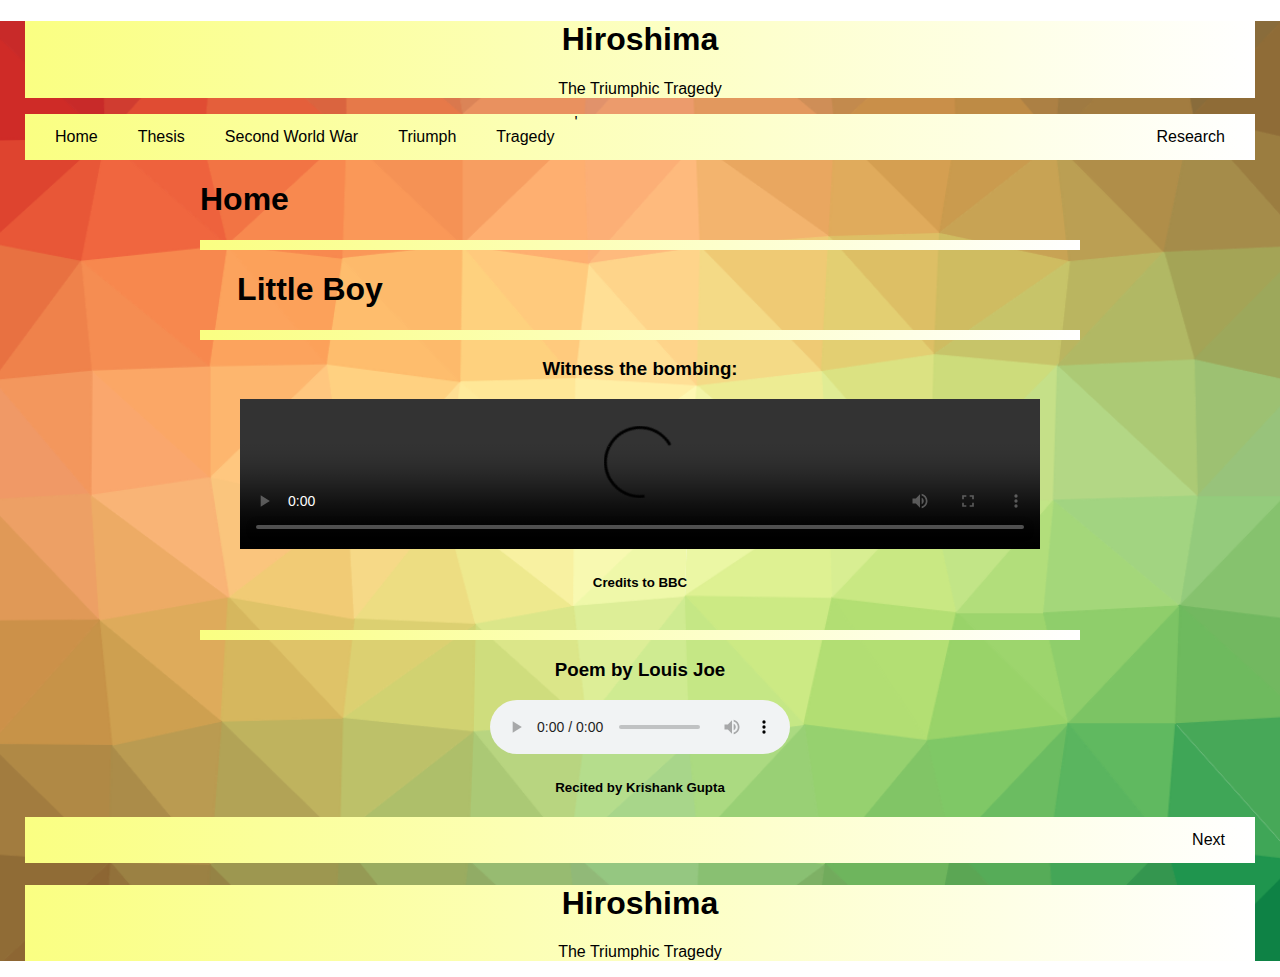
==== index.html @ bd180dbb "Add files via upload" ====
<!DOCTYPE html>

<html lang="en">
    
    <head>
            <title>National History Day</title>
            <link rel="shortcut icon" href="logo.png" />
            <meta charset="UTF-8">
            <meta name="viewport" content="width=device-width, initial-scale=1">
            <link rel="stylesheet" href="style.css">
    </head>
    
    <body>
        <div class=bg>
            <div class="header">
                <h1>Hiroshima</h1>
                <p>The Triumphic Tragedy</p>
            </div>
            <div class="navbar" id="navbar">
                <a href="index.html">Home</a>
                <a href="Thesis.html">Thesis</a>
                <a href="Second%20World%20War.html">Second World War</a>
                <a href="Triumph.html">Triumph</a>
                <a href="Tragedy.html">Tragedy</a>
                <a href="Research.html" class="right1">Research</a>'
            </div>
            
<! HEADER^>            
            
        
            <div class="maincontent12">
                
                                     <h1 style="text-align-last: left">Home</h1>

            
                        <hr style="height:10px; border:10px; color:#000000; background-color:#000000;" div class="lines">

                
                <h2 style="text-align:center"></h2>
<div class="row">
  <div class="column" class="body2">
    <h1 style="text-align-last: center" onclick="openModal();currentSlide(1)" class="hover-shadow cursor">Little Boy</h1>
  </div>
</div>

<div id="myModal" class="modal">
  <span class="close cursor" onclick="closeModal()">&times;</span>
  <div class="modal-content">

      <h1>Add title 1</h1>
      <h2>Add title 2</h2>
      <h3>Add title 3</h3>
      <h4>Add title 4</h4>
      <h5>Add title 5</h5>
      <h6>Add title 6</h6>
      <h7>Add title 7</h7>
      <p>Add body 1</p>

  </div>
</div>
                
                <script>
function openModal() {
  document.getElementById('myModal').style.display = "block";
}

function closeModal() {
  document.getElementById('myModal').style.display = "none";
}

var slideIndex = 1;
showSlides(slideIndex);

function plusSlides(n) {
  showSlides(slideIndex += n);
}

function currentSlide(n) {
  showSlides(slideIndex = n);
}

function showSlides(n) {
  var i;
  var slides = document.getElementsByClassName("mySlides");
  var dots = document.getElementsByClassName("demo");
  var captionText = document.getElementById("caption");
  if (n > slides.length) {slideIndex = 1}
  if (n < 1) {slideIndex = slides.length}
  for (i = 0; i < slides.length; i++) {
      slides[i].style.display = "none";
  }
  for (i = 0; i < dots.length; i++) {
      dots[i].className = dots[i].className.replace(" active", "");
  }
  slides[slideIndex-1].style.display = "block";
  dots[slideIndex-1].className += " active";
  captionText.innerHTML = dots[slideIndex-1].alt;
}
                </script>
            
                
        <hr style="height:10px; border:10px; color:#000000; background-color:#000000;" div class="lines">
            
       <div class="video">
        <h3>Witness the bombing:</h3> 
        <video width="800" controls>
        
             <source src="Hiroshima%20Dropping%20The%20Bomb%20-%20Hiroshima%20-%20BBC.mp4">
             Your browser does not support this video.
                
        </video>
            <h5>Credits to BBC</h5>

           </div>
<br>
        <hr style="height:10px; border:10px; color:#000000; background-color:#000000;" div class="lines">
        <div class="body2">
                <h3>Poem by Louis Joe</h3>
            <div class="audioall">
                <audio controls class="audio">
                    <source src="audio.mp3" type="audio/mpeg">
                    Your browser does not support the audio element
                </audio>
                <div class="poemcaption">
                <h5> Recited by Krishank Gupta</h5>
                </div>
                </div>
            </div>    
                
            </div>
            <div class="navbar" id="navbar">
                <a href="Thesis.html" class="right1">Next</a>
            </div>
            <div class="footer" style="margin: auto;">
                <h1>Hiroshima</h1>
                <p>The Triumphic Tragedy</p>

            </div>
            
               </div>
        
    </body>
    
</html>
---- style.css ----
.bg {
  background-image: url("trianglify.png");
  height: 100%; 
  background-position: center;
  background-repeat: no-repeat;
  background-size: cover;
}

.html {
    padding-left: 10px;
    height: 100%;
}


.body {
background-image: linear-gradient(-225deg, #231557 0%, #44107A 29%, #FF1361 67%, #FFF800 100%);
    text-align-last: center;
    font-style: italic;
    font-family: sans-serif;

}

.body {
  max-width: 1600px;
  margin: auto;
  padding: 10px;
}


.header {
    background: linear-gradient(to left, #ffffff 0%, #faff82 100%);
    text-align: center;
    color: #000000;
    max-width: 1230px;
    margin: auto;
    padding-left: 10px;
    padding-right: 10px;

}

.lines {
    background: linear-gradient(to left, #ffffff 0%, #faff82 100%);
    text-align: center;
    color: #000000;
    max-width: 1230px;
    margin: auto;
    padding-left: 10px;
    padding-right: 10px;

}


.navbar {
  overflow: hidden;
  background:  linear-gradient(to left, #ffffff 0%, #faff82 100%);
color: #000000;
    max-width: 1230px;
    margin: auto;
    padding-left: 10px;
    padding-right: 10px;
}

.navbar a {
  float: left;
  display: block;
  color: #000000;
  text-align: center;
  padding: 14px 20px;
  text-decoration: none;
}

.navbar a.right1 {
  float: right;
}

.navbar a:hover {
  background-color: #faff82;
  color: #ffffff;
}



.maincontent12 {
    margin-left: 200px;
    margin-right: 200PX;
    text-decoration-color: #f8e5e5;
}

* {box-sizing: border-box}
body {font-family:  sans-serif; margin:0}
.mySlides {display: none}
img {vertical-align: middle;}



.prev, .next {
  cursor: pointer;
  position: absolute;
  top: 50%;
  width: auto;
  padding: 16px;
  margin-top: -22px;
  color: #000000;
  font-weight: bold;
  font-size: 18px;
  transition: 0.6s ease;
  border-radius: 0 3px 3px 0;
  user-select: none;
}

.next {
  right: 0;
  border-radius: 3px 0 0 3px;
}

.prev:hover, .next:hover {
  background-color: rgba(184, 159, 93);
}

.text {
  color: #000000;
  font-size: 15px;
  padding: 10px 14px;
  position: absolute;
  bottom: 8px;
  width: 100%;
  text-align: center;
}

.dot {
  cursor: pointer;
  height: 15px;
  width: 15px;
  margin: 0 2px;
  background-color: #bbb;
  border-radius: 50%;
  display: inline-block;
  transition: background-color 0.6s ease;
}

.active, .dot:hover {
  background-color: #717171;
}

.fade {
  -webkit-animation-name: fade;
  -webkit-animation-duration: 1.5s;
  animation-name: fade;
  animation-duration: 1.5s;
}

@-webkit-keyframes fade {
  from {opacity: .4} 
  to {opacity: 1}
}

@keyframes fade {
  from {opacity: .4} 
  to {opacity: 1}
}

@media only screen and (max-width: 300px) {
  .prev, .next,.text {font-size: 11px}
}

/* STARTS HERE */

.processjournal {
  overflow: hidden;
  background:  linear-gradient(to left, #ffffff 0%, #faff82 100%);
color: #000000;
    max-width: 1230px;
    margin: auto;
    padding-left: 10px;
    padding-right: 0px;
}

.processjournal a {
  float: center;
  display: block;
  color: #000000;
  text-align: center;
  padding: 14px 20px;
  text-decoration: none;
}

.processjournal a.right1 {
  float: right;
}

.processjournal a:hover {
  background-color: #faff82;
  color: #ffffff;
}

.audio {
   float: center;
    padding: 0px 0px;
    color: #000000;
    
}

.audioall {
    text-align-last: center;
}

.poemcaption {
    text-align-last: center;
    padding: none;
    
}

.p1 {
    float: left; 
    margin-left: 00px;
}


.process12 {
    text-align-last: center;
    margin-left: 200px;
    margin-right: 200px;
}

.hr {
    border: 10px;
    color: #f8e5e5;
}

.video {
    text-align-last: center;
}

.footer {
    background: linear-gradient(to left, #ffffff 0%, #faff82 100%);
    text-align: center;
    color: #000000;
    max-width: 1230px;
    margin: auto;
    padding-left: 10px;
    padding-right: 10px;

}

* {
  box-sizing: border-box;
}

.row > .column {
  padding: 0 2px;
}

.row:after {
  content: "";
  display: table;
  clear: both;
}

.column {
  text-align-last: center;
  width: 25%;
}

/* The Modal (background) */
.modal {
  display: none;
  position: fixed;
  z-index: 1;
  padding-top: 100px;
  left: 0;
  top: 0;
  width: 100%;
  height: 100%;
  overflow: auto;
  background-color: #f8e5e5;
}

/* Modal Content */
.modal-content {
  text-align-last: center;
  background-color: #f8e5e5;
  margin: 0;
  padding: 0;
  width: 100%;
  height: 50%;
  max-width: 10000px;
}

/* The Close Button */
.close {
  color: #000000;
  position: absolute;
  top: 10px;
  right: 25px;
  font-size: 35px;
  font-weight: bold;
}

.close:hover,
.close:focus {
  color: #ecd9d9;
  text-decoration: none;
  cursor: pointer;
}

.cursor {
  cursor: pointer;
}

/* Next & previous buttons */
.prev,
.next {
  cursor: pointer;
  position: absolute;
  top: 50%;
  width: auto;
  padding: 16px;
  margin-top: -50px;
  color:  #000000;
  font-weight: bold;
  font-size: 20px;
  transition: 0.6s ease;
  border-radius: 0 3px 3px 0;
  user-select: none;
  -webkit-user-select: none;
}

/* Position the "next button" to the right */
.next {
  right: 0;
  border-radius: 3px 0 0 3px;
}

/* On hover, add a black background color with a little bit see-through */
.prev:hover,
.next:hover {
  background-color: rgba(0, 0, 0, 0.8);
}

/* Number text (1/3 etc) */
.numbertext {
  color: #f2f2f2;
  font-size: 12px;
  padding: 8px 12px;
  position: absolute;
  top: 0;
}

img {
  margin-bottom: -4px;
}

.caption-container {
  text-align: center;
  background-color: black;
  padding: 2px 16px;
  color:  #000000;
}

.demo {
  opacity: 0.6;
}

.active,
.demo:hover {
  opacity: 1;
}

img.hover-shadow {
  transition: 0.3s;
}



.hover-shadow:hover {
  box-shadow: 0 12px 12px 0 rgba(0, 0, 0, 0.2), 0 6px 20px 0 rgba(0, 0, 0, 0.19);
}

/*THIS PART IS FOR THE TIMELINE IN PAGE, "SECOND WORLD WAR"*/
 {
  box-sizing: border-box;
}

/* The actual timeline (the vertical ruler) */
.timeline {
  position: relative;
  max-width: 1200px;
  margin: 0 auto;
}

/* The actual timeline (the vertical ruler) */
.timeline::after {
  content: '';
  position: absolute;
  width: 6px;
  background-color: #000000;
  top: 0;
  bottom: 0;
  left: 50%;
  margin-left: -3px;
}

/* Container around content */
.container {
  padding: 10px 40px;
  position: relative;
  background-color: inherit;
  width: 50%;
}

/* The circles on the timeline */
.container::after {
  content: '';
  position: absolute;
  width: 25px;
  height: 25px;
  right: -17px;
  background-color: #000000;
  border: 4px solid #f8e5e5;
  top: 15px;
  border-radius: 50%;
  z-index: 1;
}

/* Place the container to the left */
.left {
  left: 0;
}

/* Place the container to the right */
.right {
  left: 50%;
}

/* Add arrows to the left container (pointing right) */
.left::before {
  content: " ";
  height: 0;
  position: absolute;
  top: 22px;
  width: 0;
  z-index: 1;
  right: 30px;
  border: medium solid #f8e5e5;
  border-width: 10px 0 10px 10px;
  border-color: transparent transparent transparent #000000 ;
}

/* Add arrows to the right container (pointing left) */
.right::before {
  content: " ";
  height: 0;
  position: absolute;
  top: 22px;
  width: 0;
  z-index: 1;
  left: 30px;
  border: medium solid #f8e5e5;
  border-width: 10px 10px 10px 0;
  border-color: transparent #000000 transparent transparent;
}

/* Fix the circle for containers on the right side */
.right::after {
  left: -16px;
}

/* The actual content */
.content {
  padding: 20px 30px;
  background-color: #000000 ;
  position: relative;
  border-radius: 6px;
}

/* Media queries - Responsive timeline on screens less than 600px wide */
@media screen and (max-width: 600px) {
  /* Place the timelime to the left */
  .timeline::after {
  left: 31px;
  }
  
  /* Full-width containers */
  .container {
  width: 100%;
  padding-left: 70px;
  padding-right: 25px;
  }
  
  /* Make sure that all arrows are pointing leftwards */
  .container::before {
  left: 60px;
  border: medium solid #000000 ;
  border-width: 10px 10px 10px 0;
  border-color: transparent #000000 transparent transparent;
  }

  /* Make sure all circles are at the same spot */
  .left::after, .right::after {
  left: 15px;
  }
  
  /* Make all right containers behave like the left ones */
  .right {
  left: 0%;
  }
}

.body2 {
    color:  #000000;
    font-family: sans-serif;
    padding-left: 10px;
    padding-right: 10px;
    text-align-last: center;
}
    
* {box-sizing: border-box}
body {font-family: Verdana, sans-serif; margin:0}
.mySlides {display: none}
img {vertical-align: middle;}

/* Slideshow container */
.slideshow-container {
  max-width: 1000px;
  position: relative;
  margin: auto;
}

/* Next & previous buttons */
.prev, .next {
  cursor: pointer;
  position: absolute;
  top: 50%;
  width: auto;
  padding: 16px;
  margin-top: -22px;
  color: #000000;
  font-weight: bold;
  font-size: 18px;
  transition: 0.6s ease;
  border-radius: 0 3px 3px 0;
  user-select: none;
}

/* Position the "next button" to the right */
.next {
  right: 0;
  border-radius: 3px 0 0 3px;
}

/* On hover, add a black background color with a little bit see-through */
.prev:hover, .next:hover {
  background-color: #000000;
  color: #f8e5e5 
}

/* Caption text */
.text {
  color: #000000;
  font-size: 15px;
  padding: 8px 12px;
  position: absolute;
  bottom: 8px;
  width: 100%;
  text-align: center;
}

/* Number text (1/3 etc) */
.numbertext {
  color: #000000;
  font-size: 12px;
  padding: 8px 12px;
  position: absolute;
  top: 0;
}

/* The dots/bullets/indicators */
.dot {
  cursor: pointer;
  height: 15px;
  width: 15px;
  margin: 0 2px;
  background-color: #000000;
  border-radius: 50%;
  display: inline-block;
  transition: background-color 0.6s ease;
}

.active, .dot:hover {
  background-color: #000000;
  color: #f8e5e5;
}

/* Fading animation */
.fade {
  -webkit-animation-name: fade;
  -webkit-animation-duration: 1.5s;
  animation-name: fade;
  animation-duration: 1.5s;
}

@-webkit-keyframes fade {
  from {opacity: .4} 
  to {opacity: 1}
}

@keyframes fade {
  from {opacity: .4} 
  to {opacity: 1}
}

/* On smaller screens, decrease text size */
@media only screen and (max-width: 300px) {
  .prev, .next,.text {font-size: 11px}
}
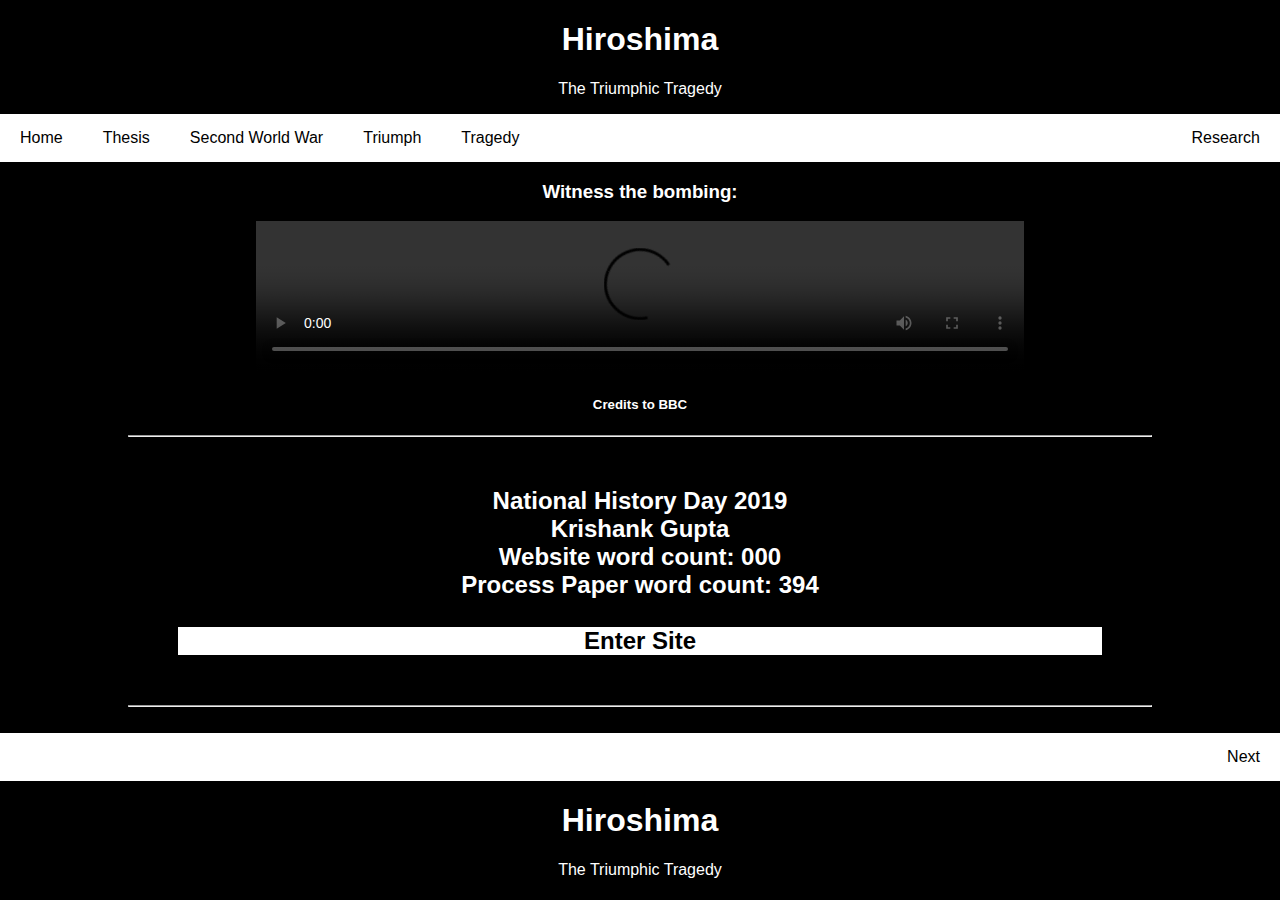
==== commit ab0eccba: "Add files via upload" ====
--- a/index.html
+++ b/index.html
@@ -1,144 +1,51 @@
 <!DOCTYPE html>
 
-<html lang="en">
-    
+<html>
     <head>
-            <title>National History Day</title>
-            <link rel="shortcut icon" href="logo.png" />
-            <meta charset="UTF-8">
-            <meta name="viewport" content="width=device-width, initial-scale=1">
-            <link rel="stylesheet" href="style.css">
+        <title>Hiroshima | Krishank Gupta</title>
+        <meta charset="utf-8">
+        <link rel="stylesheet" href="style.css">
     </head>
-    
     <body>
-        <div class=bg>
+        <div class="content">
             <div class="header">
-                <h1>Hiroshima</h1>
-                <p>The Triumphic Tragedy</p>
+                <h1><center>Hiroshima</center></h1>
+                <p><center>The Triumphic Tragedy</center></p>
             </div>
-            <div class="navbar" id="navbar">
+            <div class="navbar">
                 <a href="index.html">Home</a>
-                <a href="Thesis.html">Thesis</a>
-                <a href="Second%20World%20War.html">Second World War</a>
-                <a href="Triumph.html">Triumph</a>
-                <a href="Tragedy.html">Tragedy</a>
-                <a href="Research.html" class="right1">Research</a>'
+                <a href="thesis.html">Thesis</a>
+                <a href="secondworldwar.html">Second World War</a>
+                <a href="triumph.html">Triumph</a>
+                <a href="tragedy.html">Tragedy</a>
+                <a href="research.html" class="right">Research</a>
             </div>
-            
-<! HEADER^>            
-            
-        
-            <div class="maincontent12">
-                
-                                     <h1 style="text-align-last: left">Home</h1>
-
-            
-                        <hr style="height:10px; border:10px; color:#000000; background-color:#000000;" div class="lines">
-
-                
-                <h2 style="text-align:center"></h2>
-<div class="row">
-  <div class="column" class="body2">
-    <h1 style="text-align-last: center" onclick="openModal();currentSlide(1)" class="hover-shadow cursor">Little Boy</h1>
-  </div>
-</div>
-
-<div id="myModal" class="modal">
-  <span class="close cursor" onclick="closeModal()">&times;</span>
-  <div class="modal-content">
-
-      <h1>Add title 1</h1>
-      <h2>Add title 2</h2>
-      <h3>Add title 3</h3>
-      <h4>Add title 4</h4>
-      <h5>Add title 5</h5>
-      <h6>Add title 6</h6>
-      <h7>Add title 7</h7>
-      <p>Add body 1</p>
-
-  </div>
-</div>
-                
-                <script>
-function openModal() {
-  document.getElementById('myModal').style.display = "block";
-}
-
-function closeModal() {
-  document.getElementById('myModal').style.display = "none";
-}
-
-var slideIndex = 1;
-showSlides(slideIndex);
-
-function plusSlides(n) {
-  showSlides(slideIndex += n);
-}
-
-function currentSlide(n) {
-  showSlides(slideIndex = n);
-}
-
-function showSlides(n) {
-  var i;
-  var slides = document.getElementsByClassName("mySlides");
-  var dots = document.getElementsByClassName("demo");
-  var captionText = document.getElementById("caption");
-  if (n > slides.length) {slideIndex = 1}
-  if (n < 1) {slideIndex = slides.length}
-  for (i = 0; i < slides.length; i++) {
-      slides[i].style.display = "none";
-  }
-  for (i = 0; i < dots.length; i++) {
-      dots[i].className = dots[i].className.replace(" active", "");
-  }
-  slides[slideIndex-1].style.display = "block";
-  dots[slideIndex-1].className += " active";
-  captionText.innerHTML = dots[slideIndex-1].alt;
-}
-                </script>
-            
-                
-        <hr style="height:10px; border:10px; color:#000000; background-color:#000000;" div class="lines">
-            
-       <div class="video">
-        <h3>Witness the bombing:</h3> 
-        <video width="800" controls>
-        
-             <source src="Hiroshima%20Dropping%20The%20Bomb%20-%20Hiroshima%20-%20BBC.mp4">
-             Your browser does not support this video.
-                
-        </video>
-            <h5>Credits to BBC</h5>
-
-           </div>
-<br>
-        <hr style="height:10px; border:10px; color:#000000; background-color:#000000;" div class="lines">
-        <div class="body2">
-                <h3>Poem by Louis Joe</h3>
-            <div class="audioall">
-                <audio controls class="audio">
-                    <source src="audio.mp3" type="audio/mpeg">
-                    Your browser does not support the audio element
-                </audio>
-                <div class="poemcaption">
-                <h5> Recited by Krishank Gupta</h5>
+            <div class="maincontent">
+                <div class="video">
+                    <h3>Witness the bombing:</h3> 
+                    <video width="75%" controls>
+                        <source src="Hiroshima%20Dropping%20The%20Bomb%20-%20Hiroshima%20-%20BBC.mp4">
+                        Your browser does not support this video. 
+                    </video>
+                    <h5>Credits to BBC</h5>
                 </div>
-                </div>
-            </div>    
-                
+                <hr>
+                <h2 style="margin: 50px;">
+                    National History Day 2019 <br> Krishank Gupta <br> Website word count: 000 <br> Process Paper word count: 394 <br> <br> 
+                    <div class="navbar2">
+                        <a href=thesis.html>Enter Site</a>
+                    </div> 
+                </h2>
+                <hr>
+                <br>
             </div>
-            <div class="navbar" id="navbar">
-                <a href="Thesis.html" class="right1">Next</a>
+            <div class="navbar">
+                <a href="thesis.html" class="right">Next</a>
             </div>
-            <div class="footer" style="margin: auto;">
-                <h1>Hiroshima</h1>
-                <p>The Triumphic Tragedy</p>
-
+            <div class="footer">
+                <h1><center>Hiroshima</center></h1>
+                <p><center>The Triumphic Tragedy</center></p>
             </div>
-            
-               </div>
-        
+        </div>
     </body>
-    
-</html>
+</html>--- a/style.css
+++ b/style.css
@@ -1,97 +1,81 @@
-.bg {
-  background-image: url("trianglify.png");
-  height: 100%; 
-  background-position: center;
-  background-repeat: no-repeat;
-  background-size: cover;
-}
-
-.html {
-    padding-left: 10px;
-    height: 100%;
-}
-
-
-.body {
-background-image: linear-gradient(-225deg, #231557 0%, #44107A 29%, #FF1361 67%, #FFF800 100%);
+html, body {
+    background-color: #000000;
+    font-family: "helvetica";
+}
+
+.content {
+    color: #ffffff;
+}
+
+.navbar {
+    overflow: hidden;
+    background-color: #ffffff;
+}
+
+.navbar a {
+    float: left;
+    display: block;
+    color: #000000;
+    text-align: center;
+    padding: 15px 20px;
+    text-decoration: none;
+}
+
+.navbar a.right {
+    float: right;
+}
+
+.navbar a:hover {
+    background-color: #000000;
+    color: #ffffff;
+}
+
+.maincontent {
+    float: center;
     text-align-last: center;
-    font-style: italic;
-    font-family: sans-serif;
-
-}
-
-.body {
-  max-width: 1600px;
-  margin: auto;
-  padding: 10px;
-}
-
-
-.header {
-    background: linear-gradient(to left, #ffffff 0%, #faff82 100%);
+    margin-right: 10%;
+    margin-left: 10%;
+}
+
+/* home */
+
+.video {
+    text-align-last: center;
+}
+
+.navbar2 {
+    overflow: hidden;
+    background-color: #ffffff;
+}
+
+.navbar2 a {
+    float: center;
+    display: block;
+    color: #000000;
     text-align: center;
-    color: #000000;
-    max-width: 1230px;
-    margin: auto;
-    padding-left: 10px;
-    padding-right: 10px;
-
-}
-
-.lines {
-    background: linear-gradient(to left, #ffffff 0%, #faff82 100%);
+    text-decoration: none;
     text-align: center;
-    color: #000000;
-    max-width: 1230px;
-    margin: auto;
-    padding-left: 10px;
-    padding-right: 10px;
-
-}
-
-
-.navbar {
-  overflow: hidden;
-  background:  linear-gradient(to left, #ffffff 0%, #faff82 100%);
-color: #000000;
-    max-width: 1230px;
-    margin: auto;
-    padding-left: 10px;
-    padding-right: 10px;
-}
-
-.navbar a {
-  float: left;
-  display: block;
-  color: #000000;
-  text-align: center;
-  padding: 14px 20px;
-  text-decoration: none;
-}
-
-.navbar a.right1 {
-  float: right;
-}
-
-.navbar a:hover {
-  background-color: #faff82;
-  color: #ffffff;
-}
-
-
-
-.maincontent12 {
-    margin-left: 200px;
-    margin-right: 200PX;
-    text-decoration-color: #f8e5e5;
-}
+}
+
+
+
+.navbar2 a:hover {
+    background-color: #000000;
+    color: #ffffff;
+}
+
+/*Thesis*/
 
 * {box-sizing: border-box}
-body {font-family:  sans-serif; margin:0}
+body {font-family: Verdana, sans-serif; margin:0}
 .mySlides {display: none}
 img {vertical-align: middle;}
 
-
+.slideshow-container {
+  max-width: 1000px;
+  position: relative;
+  margin: auto;
+}
 
 .prev, .next {
   cursor: pointer;
@@ -100,7 +84,8 @@
   width: auto;
   padding: 16px;
   margin-top: -22px;
-  color: #000000;
+  color: #ffffff;
+  background-color: #000000;
   font-weight: bold;
   font-size: 18px;
   transition: 0.6s ease;
@@ -114,17 +99,28 @@
 }
 
 .prev:hover, .next:hover {
-  background-color: rgba(184, 159, 93);
+  background-color: #ffffff;
+  color: #000000;
 }
 
 .text {
-  color: #000000;
+  color: #ffffff;
+  background-color: #000000;    
   font-size: 15px;
-  padding: 10px 14px;
+  padding: 10px 15px;
   position: absolute;
   bottom: 8px;
   width: 100%;
   text-align: center;
+}
+
+.numbertext {
+  color: #ffffff;
+  background-color: #000000;    
+  font-size: 12px;
+  padding: 8px 12px;
+  position: absolute;
+  top: 0;
 }
 
 .dot {
@@ -163,244 +159,96 @@
   .prev, .next,.text {font-size: 11px}
 }
 
-/* STARTS HERE */
-
-.processjournal {
-  overflow: hidden;
-  background:  linear-gradient(to left, #ffffff 0%, #faff82 100%);
-color: #000000;
-    max-width: 1230px;
-    margin: auto;
-    padding-left: 10px;
-    padding-right: 0px;
-}
-
-.processjournal a {
-  float: center;
-  display: block;
-  color: #000000;
-  text-align: center;
-  padding: 14px 20px;
-  text-decoration: none;
-}
-
-.processjournal a.right1 {
-  float: right;
-}
-
-.processjournal a:hover {
-  background-color: #faff82;
-  color: #ffffff;
-}
-
-.audio {
-   float: center;
-    padding: 0px 0px;
-    color: #000000;
-    
-}
-
-.audioall {
-    text-align-last: center;
-}
-
-.poemcaption {
-    text-align-last: center;
-    padding: none;
-    
-}
-
-.p1 {
-    float: left; 
-    margin-left: 00px;
-}
-
-
-.process12 {
-    text-align-last: center;
+.thesisstatement {
+    background-color: #000000;
+    -webkit-animation-name: textbackground; 
+    -webkit-animation-duration: 4s; 
+    animation-name: textbackground;
+    animation-duration: 4s;
+    animation-direction: alternate;
+    animation-iteration-count: infinite;
+    animation-timing-function: linear;
+
+
+}
+
+.thesisstatement2 {
+    color: #ffffff;
+    -webkit-animation-name: textcolor; 
+    -webkit-animation-duration: 4s; 
+    animation-name: textcolor;
+    animation-duration: 4s;
+    animation-direction: alternate;
+    animation-iteration-count: infinite;
+    animation-timing-function: linear;
     margin-left: 200px;
     margin-right: 200px;
-}
-
-.hr {
-    border: 10px;
-    color: #f8e5e5;
-}
-
-.video {
-    text-align-last: center;
-}
-
-.footer {
-    background: linear-gradient(to left, #ffffff 0%, #faff82 100%);
-    text-align: center;
-    color: #000000;
-    max-width: 1230px;
-    margin: auto;
-    padding-left: 10px;
-    padding-right: 10px;
-
-}
+
+
+}
+
+@-webkit-keyframes textbackground {
+  from {background-color: #000000;}
+  to {background-color: #ffffff;}
+}
+
+@keyframes textbackground {
+  from {background-color: #000000;}
+  to {background-color: #ffffff;}
+}
+
+@-webkit-keyframes textcolor {
+  from {color: #ffffff;}
+  to {color: #000000;}
+}
+
+@keyframes textcolor {
+  from {color: #ffffff;}
+  to {color: #000000;}
+}
+
+/*Second World War |||||||||*/
 
 * {
   box-sizing: border-box;
 }
 
-.row > .column {
-  padding: 0 2px;
-}
-
-.row:after {
-  content: "";
-  display: table;
-  clear: both;
-}
-
-.column {
-  text-align-last: center;
-  width: 25%;
-}
-
-/* The Modal (background) */
-.modal {
-  display: none;
-  position: fixed;
-  z-index: 1;
-  padding-top: 100px;
-  left: 0;
-  top: 0;
-  width: 100%;
-  height: 100%;
-  overflow: auto;
-  background-color: #f8e5e5;
-}
-
-/* Modal Content */
-.modal-content {
-  text-align-last: center;
-  background-color: #f8e5e5;
-  margin: 0;
-  padding: 0;
-  width: 100%;
-  height: 50%;
-  max-width: 10000px;
-}
-
-/* The Close Button */
-.close {
-  color: #000000;
-  position: absolute;
-  top: 10px;
-  right: 25px;
-  font-size: 35px;
-  font-weight: bold;
-}
-
-.close:hover,
-.close:focus {
-  color: #ecd9d9;
-  text-decoration: none;
-  cursor: pointer;
-}
-
-.cursor {
-  cursor: pointer;
-}
-
-/* Next & previous buttons */
-.prev,
-.next {
-  cursor: pointer;
-  position: absolute;
-  top: 50%;
-  width: auto;
-  padding: 16px;
-  margin-top: -50px;
-  color:  #000000;
-  font-weight: bold;
-  font-size: 20px;
-  transition: 0.6s ease;
-  border-radius: 0 3px 3px 0;
-  user-select: none;
-  -webkit-user-select: none;
-}
-
-/* Position the "next button" to the right */
-.next {
-  right: 0;
-  border-radius: 3px 0 0 3px;
-}
-
-/* On hover, add a black background color with a little bit see-through */
-.prev:hover,
-.next:hover {
-  background-color: rgba(0, 0, 0, 0.8);
-}
-
-/* Number text (1/3 etc) */
-.numbertext {
-  color: #f2f2f2;
-  font-size: 12px;
-  padding: 8px 12px;
-  position: absolute;
-  top: 0;
-}
-
-img {
-  margin-bottom: -4px;
-}
-
-.caption-container {
-  text-align: center;
-  background-color: black;
-  padding: 2px 16px;
-  color:  #000000;
-}
-
-.demo {
-  opacity: 0.6;
-}
-
-.active,
-.demo:hover {
-  opacity: 1;
-}
-
-img.hover-shadow {
-  transition: 0.3s;
-}
-
-
-
-.hover-shadow:hover {
-  box-shadow: 0 12px 12px 0 rgba(0, 0, 0, 0.2), 0 6px 20px 0 rgba(0, 0, 0, 0.19);
-}
-
-/*THIS PART IS FOR THE TIMELINE IN PAGE, "SECOND WORLD WAR"*/
- {
-  box-sizing: border-box;
-}
-
-/* The actual timeline (the vertical ruler) */
 .timeline {
   position: relative;
   max-width: 1200px;
   margin: 0 auto;
-}
-
-/* The actual timeline (the vertical ruler) */
+    background-color: #000000;
+        -webkit-animation-name: timelineanimation; 
+    -webkit-animation-duration: 10s; 
+    animation-name: timelineanimation;
+    animation-duration: 10s;
+    animation-direction: alternate;
+    animation-iteration-count: infinite;
+    animation-timing-function: linear;
+    animation-delay: 5s;
+}
+
+@-webkit-keyframes timelineanimation {
+  from {background-color: #000000;}
+  to {background-color: #ffffff;}
+}
+
+@keyframes timelineanimation {
+  from {background-color: #000000;}
+  to {background-color: #ffffff;}
+}
+
 .timeline::after {
   content: '';
   position: absolute;
   width: 6px;
-  background-color: #000000;
+  background-color: white;
   top: 0;
   bottom: 0;
   left: 50%;
   margin-left: -3px;
 }
 
-/* Container around content */
 .container {
   padding: 10px 40px;
   position: relative;
@@ -408,32 +256,28 @@
   width: 50%;
 }
 
-/* The circles on the timeline */
 .container::after {
   content: '';
   position: absolute;
   width: 25px;
   height: 25px;
   right: -17px;
-  background-color: #000000;
-  border: 4px solid #f8e5e5;
+  background-color: black;
+  border: 4px solid white;
   top: 15px;
   border-radius: 50%;
   z-index: 1;
 }
 
-/* Place the container to the left */
-.left {
+.left2 {
   left: 0;
 }
 
-/* Place the container to the right */
-.right {
+.right2 {
   left: 50%;
 }
 
-/* Add arrows to the left container (pointing right) */
-.left::before {
+.left2::before {
   content: " ";
   height: 0;
   position: absolute;
@@ -441,13 +285,13 @@
   width: 0;
   z-index: 1;
   right: 30px;
-  border: medium solid #f8e5e5;
+  border: medium solid white;
   border-width: 10px 0 10px 10px;
-  border-color: transparent transparent transparent #000000 ;
-}
-
-/* Add arrows to the right container (pointing left) */
-.right::before {
+  border-color: transparent transparent transparent white;
+
+}
+
+.right2::before {
   content: " ";
   height: 0;
   position: absolute;
@@ -455,163 +299,101 @@
   width: 0;
   z-index: 1;
   left: 30px;
-  border: medium solid #f8e5e5;
+  border: medium solid white;
   border-width: 10px 10px 10px 0;
-  border-color: transparent #000000 transparent transparent;
-}
-
-/* Fix the circle for containers on the right side */
-.right::after {
+  border-color: transparent white transparent transparent;
+
+}
+
+
+.right2::after {
   left: -16px;
 }
 
-/* The actual content */
-.content {
+.content2 {
   padding: 20px 30px;
-  background-color: #000000 ;
+  background-color: white;
+  color: red;    
   position: relative;
   border-radius: 6px;
-}
-
-/* Media queries - Responsive timeline on screens less than 600px wide */
+    -webkit-animation-name: textcolor3; 
+    -webkit-animation-duration: 10s; 
+    animation-name: textcolor3;
+    animation-duration: 10s;
+    animation-direction: alternate;
+    animation-iteration-count: infinite;
+    animation-delay: 5s;
+}
+@-webkit-keyframes textcolor3 {
+  from {background-color: #ffffff;}
+  to {background-color: #000000;}
+}
+
+@keyframes textcolor3 {
+  from {background-color: #ffffff;}
+  to {background-color: #000000;}
+}
+
+
+#x {
+ color: black;
+ font-weight: bold;
+  -webkit-animation:colorchange 10s infinite alternate;
+    animation-delay: 5s;
+}
+
+@-webkit-keyframes colorchange {
+  from {color: black}
+  to {color: white}    
+}
+
 @media screen and (max-width: 600px) {
-  /* Place the timelime to the left */
   .timeline::after {
   left: 31px;
   }
   
-  /* Full-width containers */
   .container {
   width: 100%;
   padding-left: 70px;
   padding-right: 25px;
   }
   
-  /* Make sure that all arrows are pointing leftwards */
   .container::before {
   left: 60px;
-  border: medium solid #000000 ;
+  border: medium solid white;
   border-width: 10px 10px 10px 0;
-  border-color: transparent #000000 transparent transparent;
-  }
-
-  /* Make sure all circles are at the same spot */
-  .left::after, .right::after {
+  border-color: transparent white transparent transparent;
+  }
+
+  .left2::after, .right2::after {
   left: 15px;
   }
   
-  /* Make all right containers behave like the left ones */
-  .right {
+  .right2 {
   left: 0%;
   }
 }
 
-.body2 {
-    color:  #000000;
-    font-family: sans-serif;
-    padding-left: 10px;
-    padding-right: 10px;
-    text-align-last: center;
-}
-    
-* {box-sizing: border-box}
-body {font-family: Verdana, sans-serif; margin:0}
-.mySlides {display: none}
-img {vertical-align: middle;}
-
-/* Slideshow container */
-.slideshow-container {
-  max-width: 1000px;
-  position: relative;
-  margin: auto;
-}
-
-/* Next & previous buttons */
-.prev, .next {
-  cursor: pointer;
-  position: absolute;
-  top: 50%;
-  width: auto;
-  padding: 16px;
-  margin-top: -22px;
-  color: #000000;
-  font-weight: bold;
-  font-size: 18px;
-  transition: 0.6s ease;
-  border-radius: 0 3px 3px 0;
-  user-select: none;
-}
-
-/* Position the "next button" to the right */
-.next {
-  right: 0;
-  border-radius: 3px 0 0 3px;
-}
-
-/* On hover, add a black background color with a little bit see-through */
-.prev:hover, .next:hover {
-  background-color: #000000;
-  color: #f8e5e5 
-}
-
-/* Caption text */
-.text {
-  color: #000000;
-  font-size: 15px;
-  padding: 8px 12px;
-  position: absolute;
-  bottom: 8px;
-  width: 100%;
-  text-align: center;
-}
-
-/* Number text (1/3 etc) */
-.numbertext {
-  color: #000000;
-  font-size: 12px;
-  padding: 8px 12px;
-  position: absolute;
-  top: 0;
-}
-
-/* The dots/bullets/indicators */
-.dot {
-  cursor: pointer;
-  height: 15px;
-  width: 15px;
-  margin: 0 2px;
-  background-color: #000000;
-  border-radius: 50%;
-  display: inline-block;
-  transition: background-color 0.6s ease;
-}
-
-.active, .dot:hover {
-  background-color: #000000;
-  color: #f8e5e5;
-}
-
-/* Fading animation */
-.fade {
-  -webkit-animation-name: fade;
-  -webkit-animation-duration: 1.5s;
-  animation-name: fade;
-  animation-duration: 1.5s;
-}
-
-@-webkit-keyframes fade {
-  from {opacity: .4} 
-  to {opacity: 1}
-}
-
-@keyframes fade {
-  from {opacity: .4} 
-  to {opacity: 1}
-}
-
-/* On smaller screens, decrease text size */
-@media only screen and (max-width: 300px) {
-  .prev, .next,.text {font-size: 11px}
-}
-
-
+/*research page ||||*/
+.navbar3 {
+    overflow: hidden;
+    background-color: #ffffff;
+}
+
+.navbar3 a {
+    float: center;
+    display: block;
+    color: #000000;
+    text-align: center;
+    padding: 15px 20px;
+    text-decoration: none;
+}
+
+.navbar3 a.right {
+    float: right;
+}
+
+.navbar3 a:hover {
+    background-color: #000000;
+    color: #ffffff;
+}
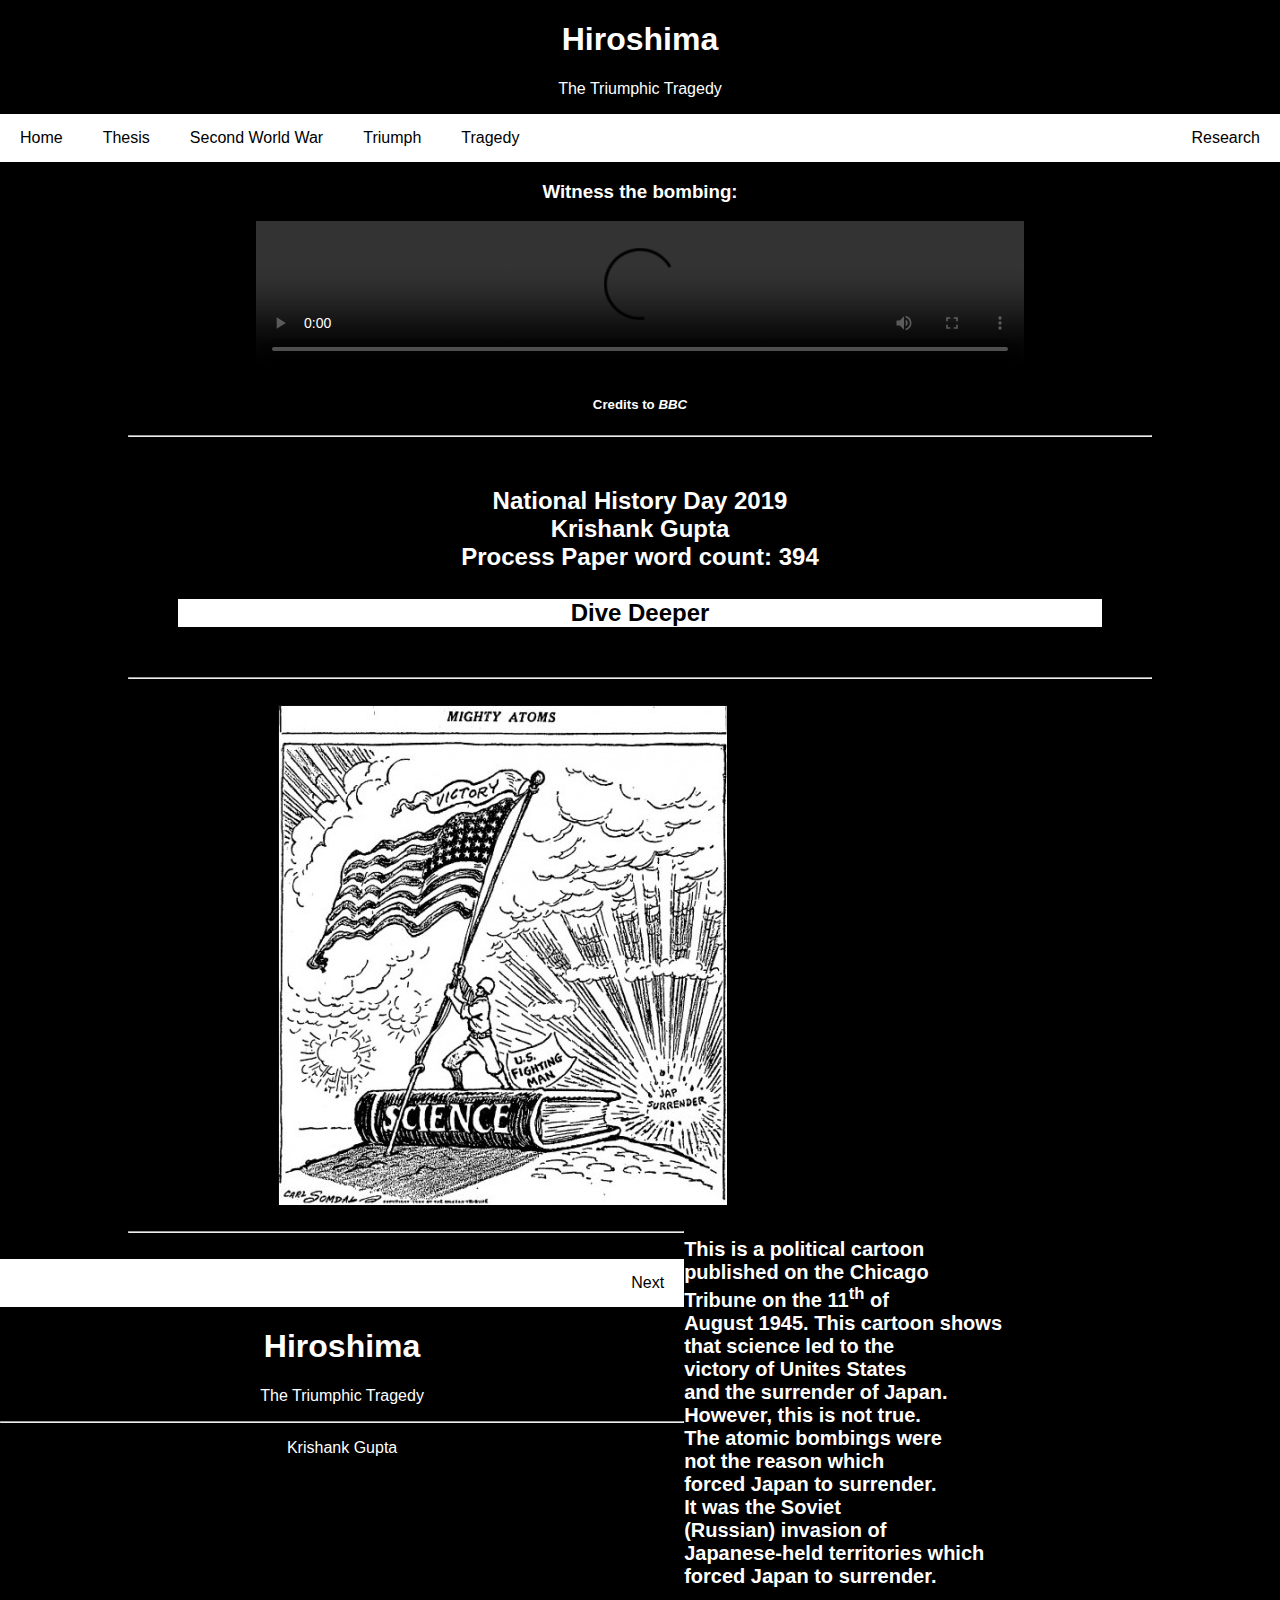
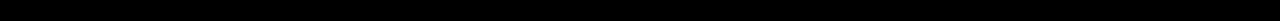
==== commit ee8005bc: "Add files via upload" ====
--- a/index.html
+++ b/index.html
@@ -2,9 +2,10 @@
 
 <html>
     <head>
-        <title>Hiroshima | Krishank Gupta</title>
+        <title>Home | Krishank Gupta</title>
         <meta charset="utf-8">
         <link rel="stylesheet" href="style.css">
+		<link rel="icon" href="logo.png">
     </head>
     <body>
         <div class="content">
@@ -27,24 +28,33 @@
                         <source src="Hiroshima%20Dropping%20The%20Bomb%20-%20Hiroshima%20-%20BBC.mp4">
                         Your browser does not support this video. 
                     </video>
-                    <h5>Credits to BBC</h5>
+                    <h5>Credits to <i>BBC</i></h5>
                 </div>
                 <hr>
                 <h2 style="margin: 50px;">
-                    National History Day 2019 <br> Krishank Gupta <br> Website word count: 000 <br> Process Paper word count: 394 <br> <br> 
+                    National History Day 2019 <br> Krishank Gupta <br> Process Paper word count: 394 <br> <br> 
                     <div class="navbar2">
-                        <a href=thesis.html>Enter Site</a>
+                        <a href=thesis.html>Dive Deeper</a>
                     </div> 
                 </h2>
                 <hr>
                 <br>
+				<div class="thesis-image">
+					<img src="IMG6.png">
+					<h5 style="float: right; margin-right: 150px; font-size: 20px;">This is a political cartoon <br> published on the Chicago <br> Tribune on the 11<sup>th</sup> of <br> August 1945. This cartoon shows <br> that science led to the <br> victory of Unites States <br> and the surrender of Japan. <br> However, this is not true. <br> The atomic bombings were <br> not the reason which <br> forced Japan to surrender. <br> It was the Soviet <br> (Russian) invasion of <br> Japanese-held territories which <br> forced Japan to surrender. </h5>
+				</div>
+				<br>
+				<hr>
             </div>
+			<br>
             <div class="navbar">
                 <a href="thesis.html" class="right">Next</a>
             </div>
             <div class="footer">
                 <h1><center>Hiroshima</center></h1>
                 <p><center>The Triumphic Tragedy</center></p>
+				<hr>
+				<p><center>Krishank Gupta</center></p>
             </div>
         </div>
     </body>
--- a/style.css
+++ b/style.css
@@ -63,6 +63,8 @@
     background-color: #000000;
     color: #ffffff;
 }
+
+
 
 /*Thesis*/
 
@@ -207,6 +209,44 @@
   to {color: #000000;}
 }
 
+.navbar6 {
+    overflow: hidden;
+    background-color: #ffffff;
+}
+
+.navbar6 a {
+    float: center;
+    display: block;
+    color: #000000;
+    text-align: center;
+    text-decoration: none;
+    text-align: center;
+}
+
+
+
+.navbar6 a:hover {
+    background-color: #000000;
+    color: #ffffff;
+}
+
+.thesis-image {
+	text-align-last: left;
+	margin-left: 150px;
+	transform: translateX(-50%), translateY(50%)
+}
+
+.thesis-image2 {
+	text-align-last: left;
+	margin-left: 100px;
+	
+}
+
+.explosion {
+	width: 60%;
+	
+}
+
 /*Second World War |||||||||*/
 
 * {
@@ -225,7 +265,6 @@
     animation-direction: alternate;
     animation-iteration-count: infinite;
     animation-timing-function: linear;
-    animation-delay: 5s;
 }
 
 @-webkit-keyframes timelineanimation {
@@ -374,6 +413,15 @@
   }
 }
 
+/*Triumph page*/
+
+.triumph-text {
+	margin-left: 100px;
+	margin-right: 100px;
+	font-family: inherit;
+	
+}
+
 /*research page ||||*/
 .navbar3 {
     overflow: hidden;
